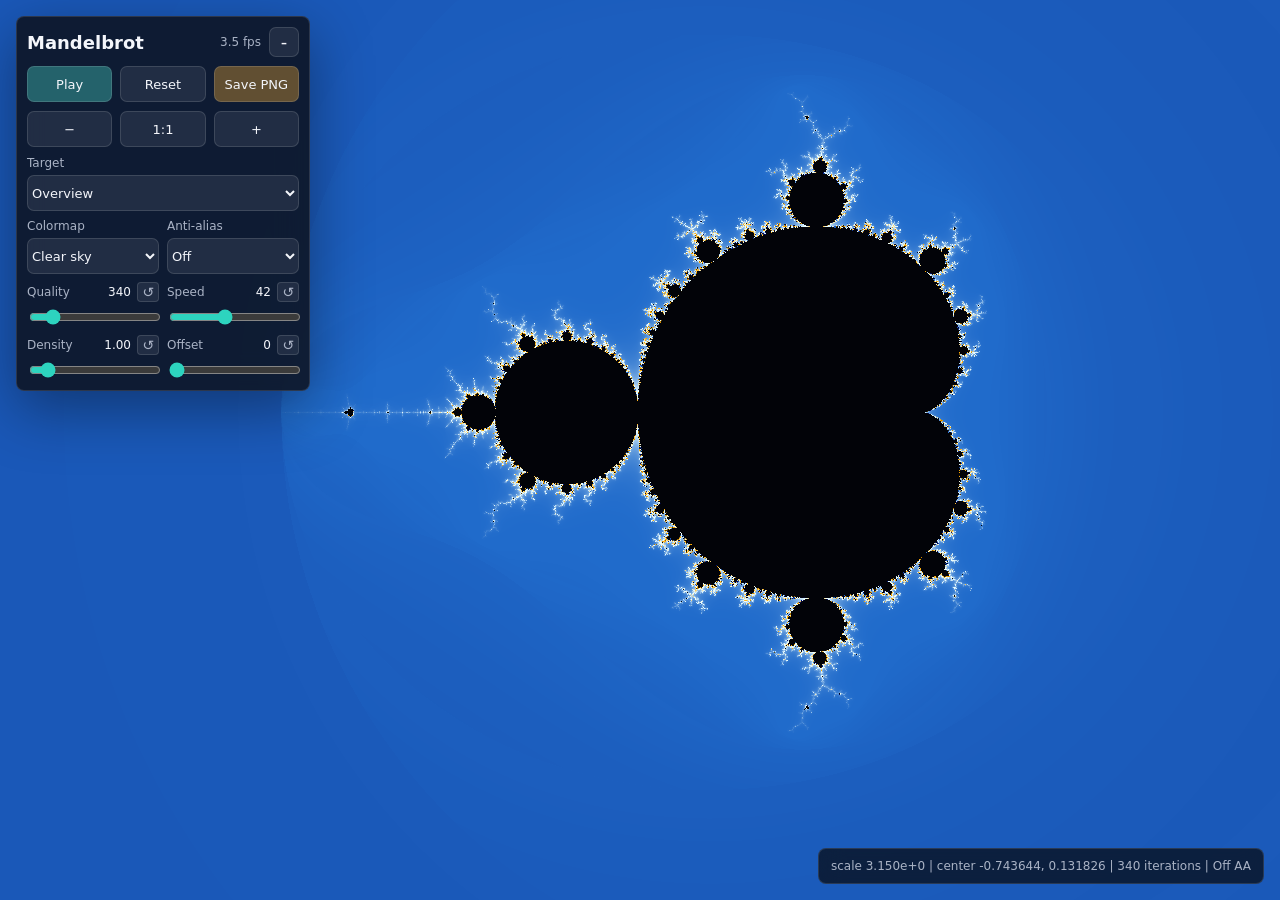
==== index.html @ edc1ad22 "Prepare project for GitHub Pages: move static assets to root, use relative paths, and update tests/s" ====
<!doctype html>
<html lang="en">
  <head>
    <meta charset="utf-8" />
    <meta name="viewport" content="width=device-width, initial-scale=1" />
    <title>Mandelbrot Infinite Zoom</title>
    <link rel="stylesheet" href="styles.css" />
  </head>
  <body>
    <canvas
      id="fractal"
      role="img"
      aria-label="Mandelbrot set fractal visualization"
    ></canvas>

    <section class="toolbar" aria-label="Mandelbrot controls">
      <div class="brand">
        <h1>Mandelbrot</h1>
        <span class="readout" id="fps" aria-label="Frames per second"
          >0 fps</span
        >
        <button
          class="icon-button"
          id="collapse"
          title="Hide controls"
          aria-label="Hide controls"
        >
          -
        </button>
      </div>
      <div class="quick-actions">
        <button class="primary" id="toggle" aria-label="Play zoom animation">
          Play
        </button>
        <button id="reset" aria-label="Reset position to target default">
          Reset
        </button>
        <button class="hot" id="save" aria-label="Save current view as PNG">
          Save PNG
        </button>
      </div>
      <div class="zoom-actions">
        <button id="zoom-out" title="Zoom out (-)" aria-label="Zoom out">
          −
        </button>
        <button
          id="zoom-reset"
          title="Reset zoom (0)"
          aria-label="Reset zoom to 1:1 scale"
        >
          1:1
        </button>
        <button id="zoom-in" title="Zoom in (+)" aria-label="Zoom in">+</button>
      </div>
      <div class="controls">
        <label class="wide"
          >Target
          <select id="target" aria-label="Select fractal target location">
            <option value="-0.5,0,3.15">Overview</option>
            <option value="-0.755146,0.0855796,0.01675">Seahorse valley</option>
            <option value="-0.743643887,0.131825904,0.0001">
              Seahorse spiral
            </option>
            <option value="-1.25,0,0.36">Period-2 bulb</option>
            <option value="-0.122,0.745,0.36">Top bulb</option>
            <option value="0.282,0.001,0.03">Elephant valley</option>
            <option value="-0.0669124,0.661554,0.06">
              Triple spiral valley
            </option>
            <option value="-0.74364085,0.13182733,0.0003">Spiral arms</option>
            <option value="-1.768,0,0.06">Mini Mandelbrot</option>
            <option value="-0.743599,0.117081,0.0112">Seahorse</option>
            <option value="0.3602404434,-0.6413130610,0.00007">
              Lightning
            </option>
            <option value="-0.10109636,0.95628651,0.0006">
              Misiurewicz dendrite
            </option>
            <option value="-1.25066,0.01847,0.022">Scepter</option>
            <option value="-0.7436438870371509,0.13182590420532977,0.00002">
              Deep spiral
            </option>
          </select>
        </label>
        <label
          >Colormap
          <select id="colormap" aria-label="Select color palette">
            <option value="clearsky" selected>Clear sky</option>
            <option value="aurora">Aurora</option>
            <option value="magma">Magma</option>
            <option value="inferno">Inferno</option>
            <option value="plasma">Plasma</option>
            <option value="viridis">Viridis</option>
            <option value="cividis">Cividis</option>
            <option value="turbo">Turbo</option>
            <option value="rocket">Rocket</option>
            <option value="mako">Mako</option>
            <option value="twilight">Twilight</option>
          </select>
        </label>
        <label
          >Anti-alias
          <select id="antialias">
            <option value="1">Off</option>
            <option value="2">2x</option>
            <option value="3">3x</option>
            <option value="4">4x</option>
          </select>
        </label>
        <label
          >Quality <span class="value" id="quality-value">340</span>
          <button
            class="reset-slider"
            id="quality-reset"
            type="button"
            title="Reset quality"
            aria-label="Reset quality"
          >
            ↺
          </button>
          <input id="quality" type="range" min="80" max="2000" value="340" />
        </label>
        <label
          >Speed <span class="value" id="speed-value">42</span>
          <button
            class="reset-slider"
            id="speed-reset"
            type="button"
            title="Reset speed"
            aria-label="Reset speed"
          >
            ↺
          </button>
          <input id="speed" type="range" min="1" max="100" value="42" />
        </label>
        <label id="density-control" title="Color density mapping scale factor"
          >Density <span class="value" id="density-value">1.00</span>
          <button
            class="reset-slider"
            id="density-reset"
            type="button"
            title="Reset density"
            aria-label="Reset color density to 1.00"
          >
            ↺
          </button>
          <input
            id="density"
            type="range"
            min="0.01"
            max="10"
            step="0.01"
            value="1.00"
          />
        </label>
        <label id="offset-control" title="Gradient offset (units)"
          >Offset <span class="value" id="offset-value">0</span>
          <button
            class="reset-slider"
            id="offset-reset"
            type="button"
            title="Reset offset"
            aria-label="Reset gradient offset to 0"
          >
            ↺
          </button>
          <input
            id="offset"
            type="range"
            min="0"
            max="167"
            step="1"
            value="0"
          />
        </label>
      </div>
    </section>

    <div class="meter" id="meter" aria-live="polite"></div>
    <div class="selection" id="selection"></div>
    <script src="app.js" defer></script>
  </body>
</html>
---- styles.css ----
:root {
  color-scheme: dark;
  --bg: #05070d;
  --panel: rgba(13, 18, 30, 0.86);
  --panel-border: rgba(255, 255, 255, 0.12);
  --text: #f4f6fb;
  --muted: #aab3c5;
  --accent: #2dd4bf;
  --hot: #f59e0b;
}

* {
  box-sizing: border-box;
}

html,
body {
  width: 100%;
  height: 100%;
  margin: 0;
  overflow: hidden;
  background: var(--bg);
  color: var(--text);
  font-family:
    Inter,
    ui-sans-serif,
    system-ui,
    -apple-system,
    BlinkMacSystemFont,
    "Segoe UI",
    sans-serif;
}

canvas {
  position: fixed;
  inset: 0;
  width: 100vw;
  height: 100vh;
  background: #02040a;
  cursor: crosshair;
}

.toolbar {
  position: fixed;
  top: 16px;
  left: 16px;
  display: grid;
  gap: 9px;
  width: min(294px, calc(100vw - 32px));
  padding: 10px;
  border: 1px solid var(--panel-border);
  border-radius: 8px;
  background: var(--panel);
  backdrop-filter: blur(16px);
  box-shadow: 0 18px 60px rgba(0, 0, 0, 0.38);
}

.brand {
  display: flex;
  align-items: center;
  gap: 8px;
  min-width: 0;
}

h1 {
  margin: 0;
  font-size: 18px;
  font-weight: 760;
  letter-spacing: 0;
}

.readout {
  margin-left: auto;
  color: var(--muted);
  font-size: 12px;
  white-space: nowrap;
}

button,
select {
  min-height: 36px;
  border: 1px solid rgba(255, 255, 255, 0.13);
  border-radius: 7px;
  background: rgba(255, 255, 255, 0.08);
  color: var(--text);
  font: inherit;
  font-size: 13px;
}

button:disabled {
  cursor: progress;
  opacity: 0.72;
}

option {
  background: #101827;
  color: var(--text);
}

button {
  display: inline-flex;
  align-items: center;
  justify-content: center;
  gap: 7px;
  cursor: pointer;
}

button:hover,
select:hover {
  border-color: rgba(255, 255, 255, 0.28);
}

button:focus-visible,
select:focus-visible,
input:focus-visible {
  outline: 2px solid var(--accent);
  outline-offset: 2px;
}

button.primary {
  background: color-mix(in srgb, var(--accent) 32%, rgba(255, 255, 255, 0.08));
}

button.hot {
  background: color-mix(in srgb, var(--hot) 30%, rgba(255, 255, 255, 0.08));
}

.icon-button {
  width: 30px;
  min-height: 30px;
  padding: 0;
  font-size: 18px;
  line-height: 1;
}

.quick-actions,
.zoom-actions,
.controls {
  display: grid;
  grid-template-columns: repeat(3, minmax(0, 1fr));
  gap: 8px;
}

.controls {
  grid-template-columns: repeat(2, minmax(0, 1fr));
}

.toolbar.collapsed {
  width: min(230px, calc(100vw - 32px));
}

.toolbar.collapsed .controls,
.toolbar.collapsed .quick-actions,
.toolbar.collapsed .zoom-actions {
  display: none;
}

.toolbar.collapsed .readout {
  display: none;
}

.toolbar.collapsed .icon-button {
  margin-left: auto;
}

label {
  display: grid;
  grid-template-columns: 1fr auto auto;
  align-items: center;
  gap: 5px 6px;
  color: var(--muted);
  font-size: 12px;
}

label > select,
label > input,
label > .wide-row {
  grid-column: 1 / -1;
}

.value {
  color: var(--text);
  font-variant-numeric: tabular-nums;
  text-align: right;
}

.reset-slider {
  min-height: 20px;
  width: 22px;
  padding: 0;
  font-size: 14px;
  line-height: 1;
  border-radius: 4px;
  color: var(--muted);
}

.reset-slider:hover {
  color: var(--text);
}

input[type="range"] {
  width: 100%;
  accent-color: var(--accent);
}

.wide {
  grid-column: 1 / -1;
}

.meter {
  position: fixed;
  right: 16px;
  bottom: 16px;
  max-width: min(460px, calc(100vw - 32px));
  padding: 10px 12px;
  border: 1px solid var(--panel-border);
  border-radius: 8px;
  background: rgba(8, 12, 20, 0.74);
  color: var(--muted);
  font-size: 12px;
  backdrop-filter: blur(12px);
}

.selection {
  position: fixed;
  display: none;
  border: 1px solid rgba(45, 212, 191, 0.95);
  background: rgba(45, 212, 191, 0.12);
  box-shadow:
    0 0 0 1px rgba(2, 6, 23, 0.72),
    0 0 30px rgba(45, 212, 191, 0.24);
  pointer-events: none;
}

@media (max-width: 620px) {
  .toolbar {
    top: 10px;
    left: 10px;
    width: calc(100vw - 20px);
    max-height: min(46vh, 310px);
    overflow: auto;
  }

  .brand {
    position: sticky;
    top: 0;
    z-index: 1;
    padding-bottom: 2px;
    background: rgba(13, 18, 30, 0.92);
  }

  .quick-actions,
  .zoom-actions {
    grid-template-columns: repeat(3, minmax(0, 1fr));
  }

  .controls {
    grid-template-columns: repeat(3, minmax(0, 1fr));
  }

  .wide {
    grid-column: span 3;
  }

  button,
  select {
    min-width: 0;
    min-height: 32px;
    font-size: 12px;
  }

  label {
    grid-column: span 1;
    gap: 3px;
  }

  .meter {
    left: 10px;
    right: 10px;
    bottom: 10px;
  }

  .toolbar.collapsed {
    width: min(176px, calc(100vw - 20px));
    max-height: none;
    overflow: visible;
  }
}
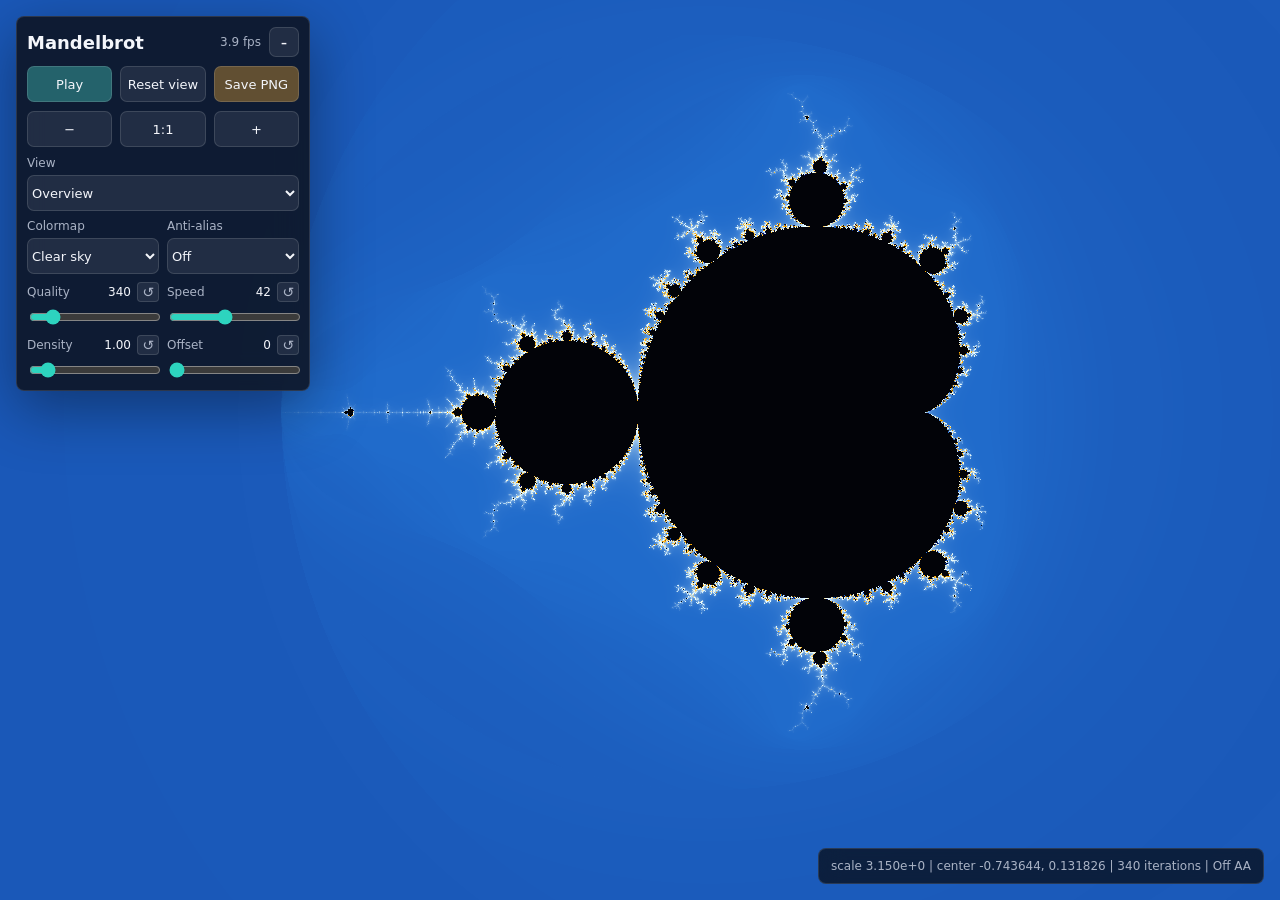
==== commit b10167d3: "Clarify 'Reset view' and '1:1' logic, and rename 'Target' to 'View' for consistency" ====
--- a/index.html
+++ b/index.html
@@ -32,8 +32,12 @@
         <button class="primary" id="toggle" aria-label="Play zoom animation">
           Play
         </button>
-        <button id="reset" aria-label="Reset position to target default">
-          Reset
+        <button
+          id="reset-view"
+          title="Reset position and zoom to selected view defaults"
+          aria-label="Reset position to selected view defaults"
+        >
+          Reset view
         </button>
         <button class="hot" id="save" aria-label="Save current view as PNG">
           Save PNG
@@ -45,7 +49,7 @@
         </button>
         <button
           id="zoom-reset"
-          title="Reset zoom (0)"
+          title="Reset zoom level only (0)"
           aria-label="Reset zoom to 1:1 scale"
         >
           1:1
@@ -54,8 +58,8 @@
       </div>
       <div class="controls">
         <label class="wide"
-          >Target
-          <select id="target" aria-label="Select fractal target location">
+          >View
+          <select id="view" aria-label="Select fractal view location">
             <option value="-0.5,0,3.15">Overview</option>
             <option value="-0.755146,0.0855796,0.01675">Seahorse valley</option>
             <option value="-0.743643887,0.131825904,0.0001">
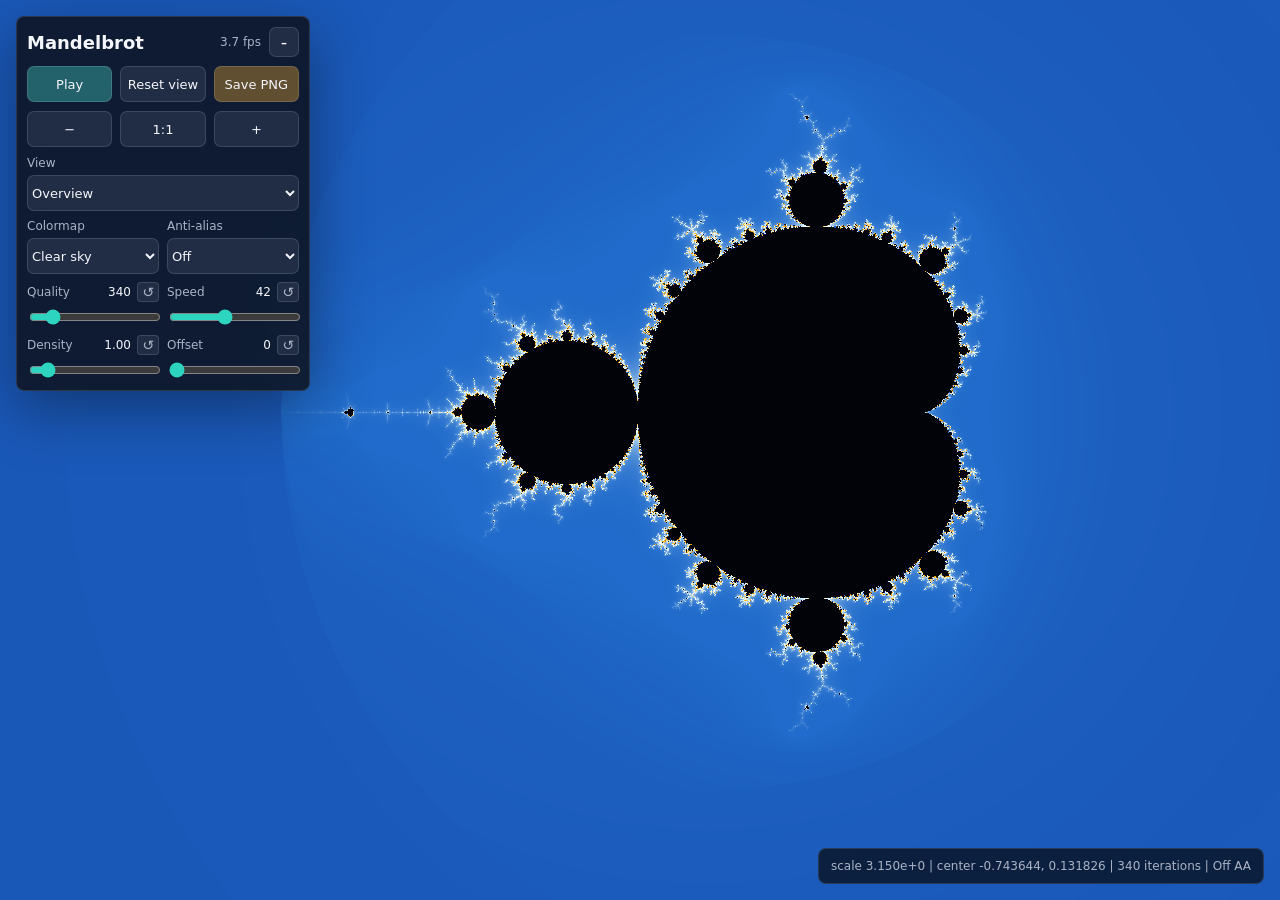
==== commit 6484a22f: "Code review fixes: hash state, render status, constants, a11y - Hash state: trailing-debounce, hashc" ====
--- a/index.html
+++ b/index.html
@@ -24,6 +24,7 @@
           id="collapse"
           title="Hide controls"
           aria-label="Hide controls"
+          aria-expanded="true"
         >
           -
         </button>
@@ -168,6 +169,7 @@
           >
             ↺
           </button>
+          <!-- max must equal COLOR_PERIOD in worker.js -->
           <input
             id="offset"
             type="range"
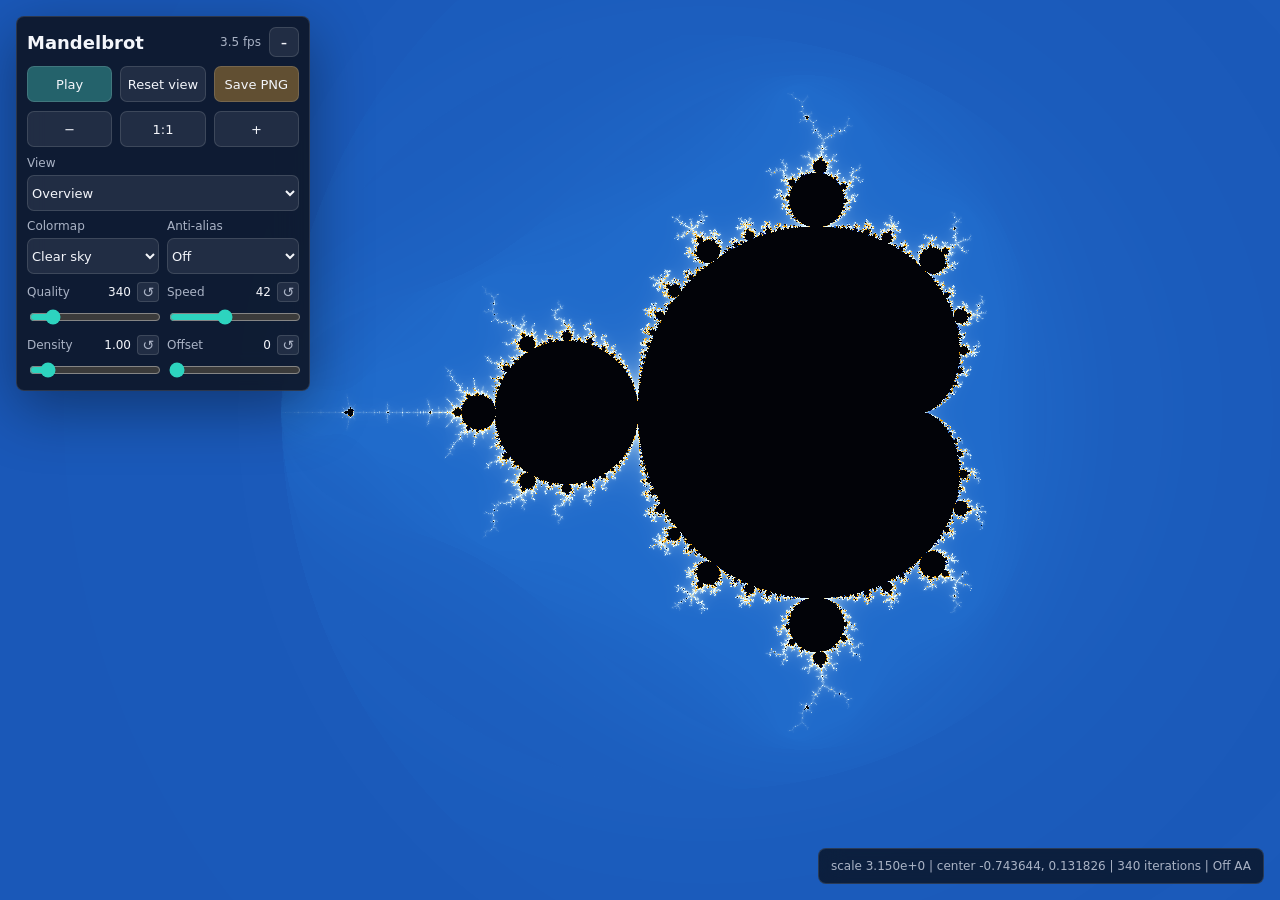
==== commit 86a7f32f: "Add Escape key shortcut to toggle toolbar collapse Pressing Esc anywhere outside form inputs now tog" ====
--- a/index.html
+++ b/index.html
@@ -22,7 +22,7 @@
         <button
           class="icon-button"
           id="collapse"
-          title="Hide controls"
+          title="Hide controls (Esc)"
           aria-label="Hide controls"
           aria-expanded="true"
         >
